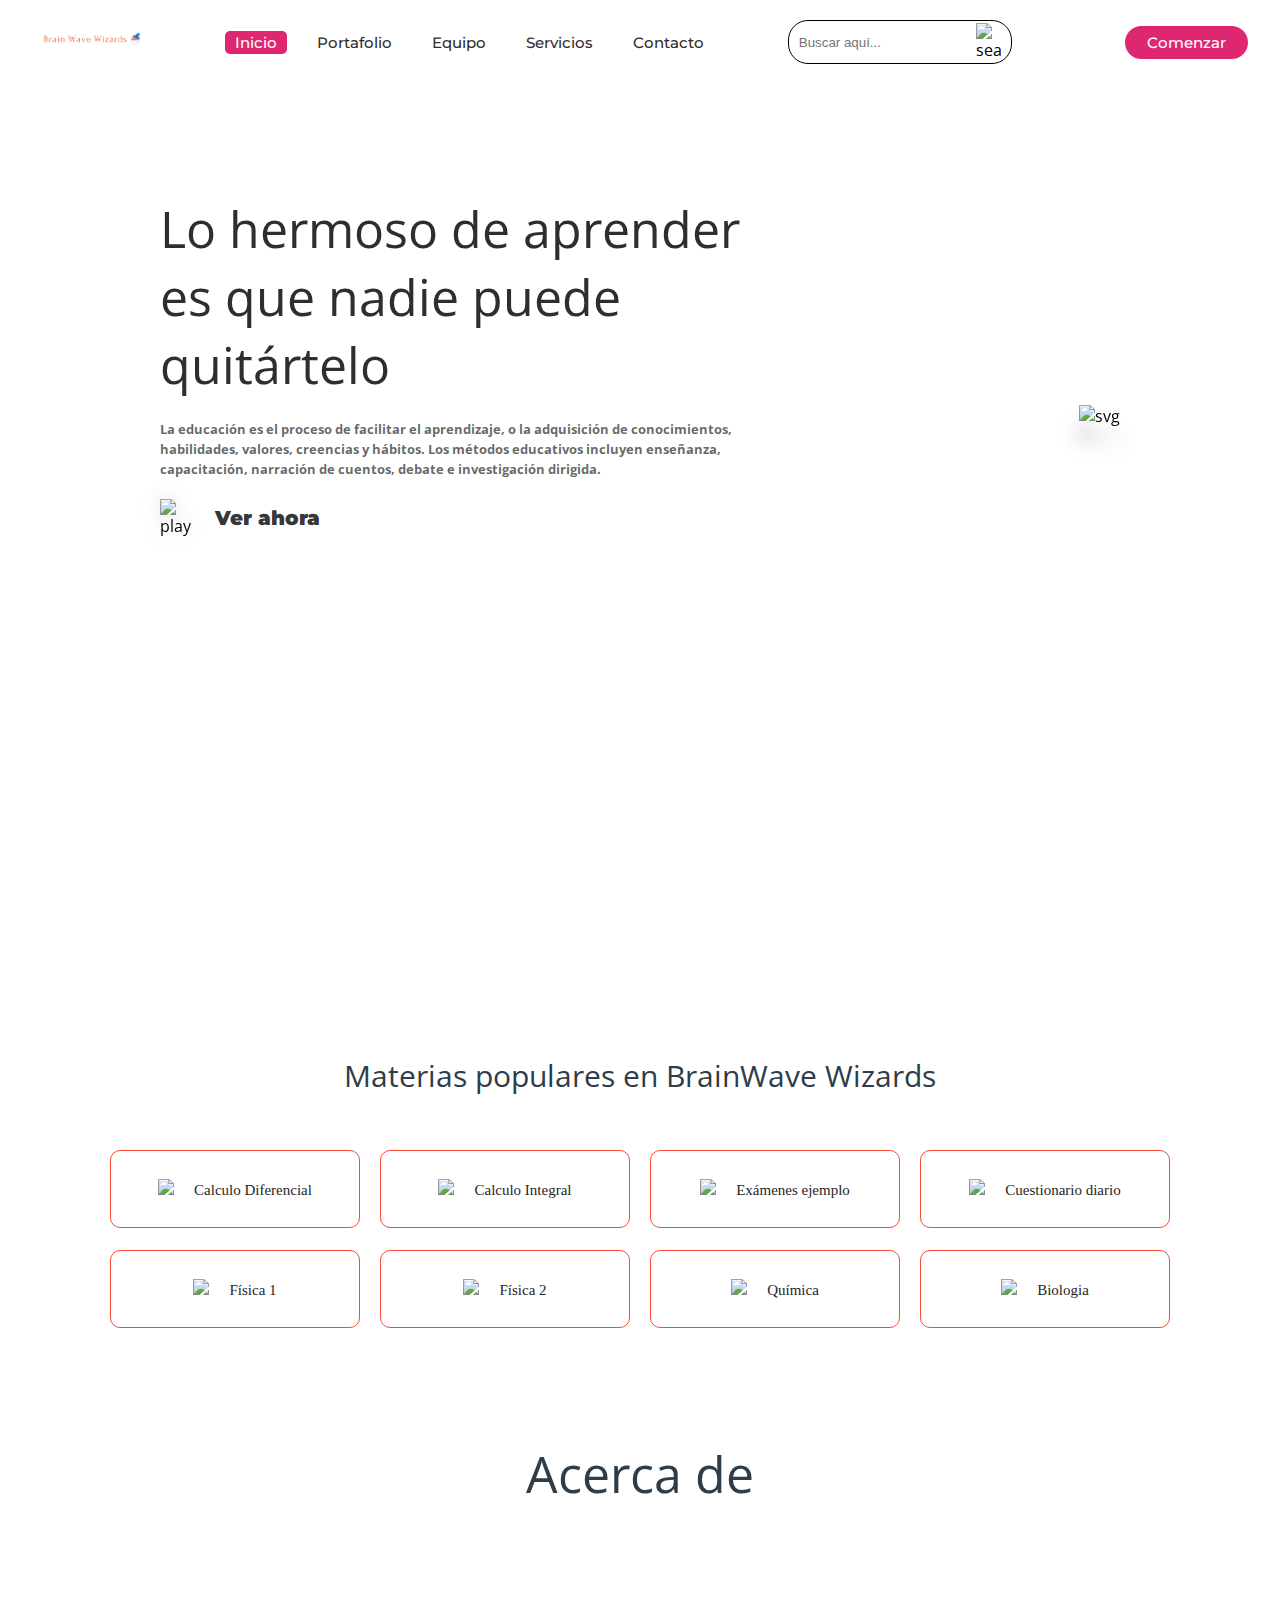
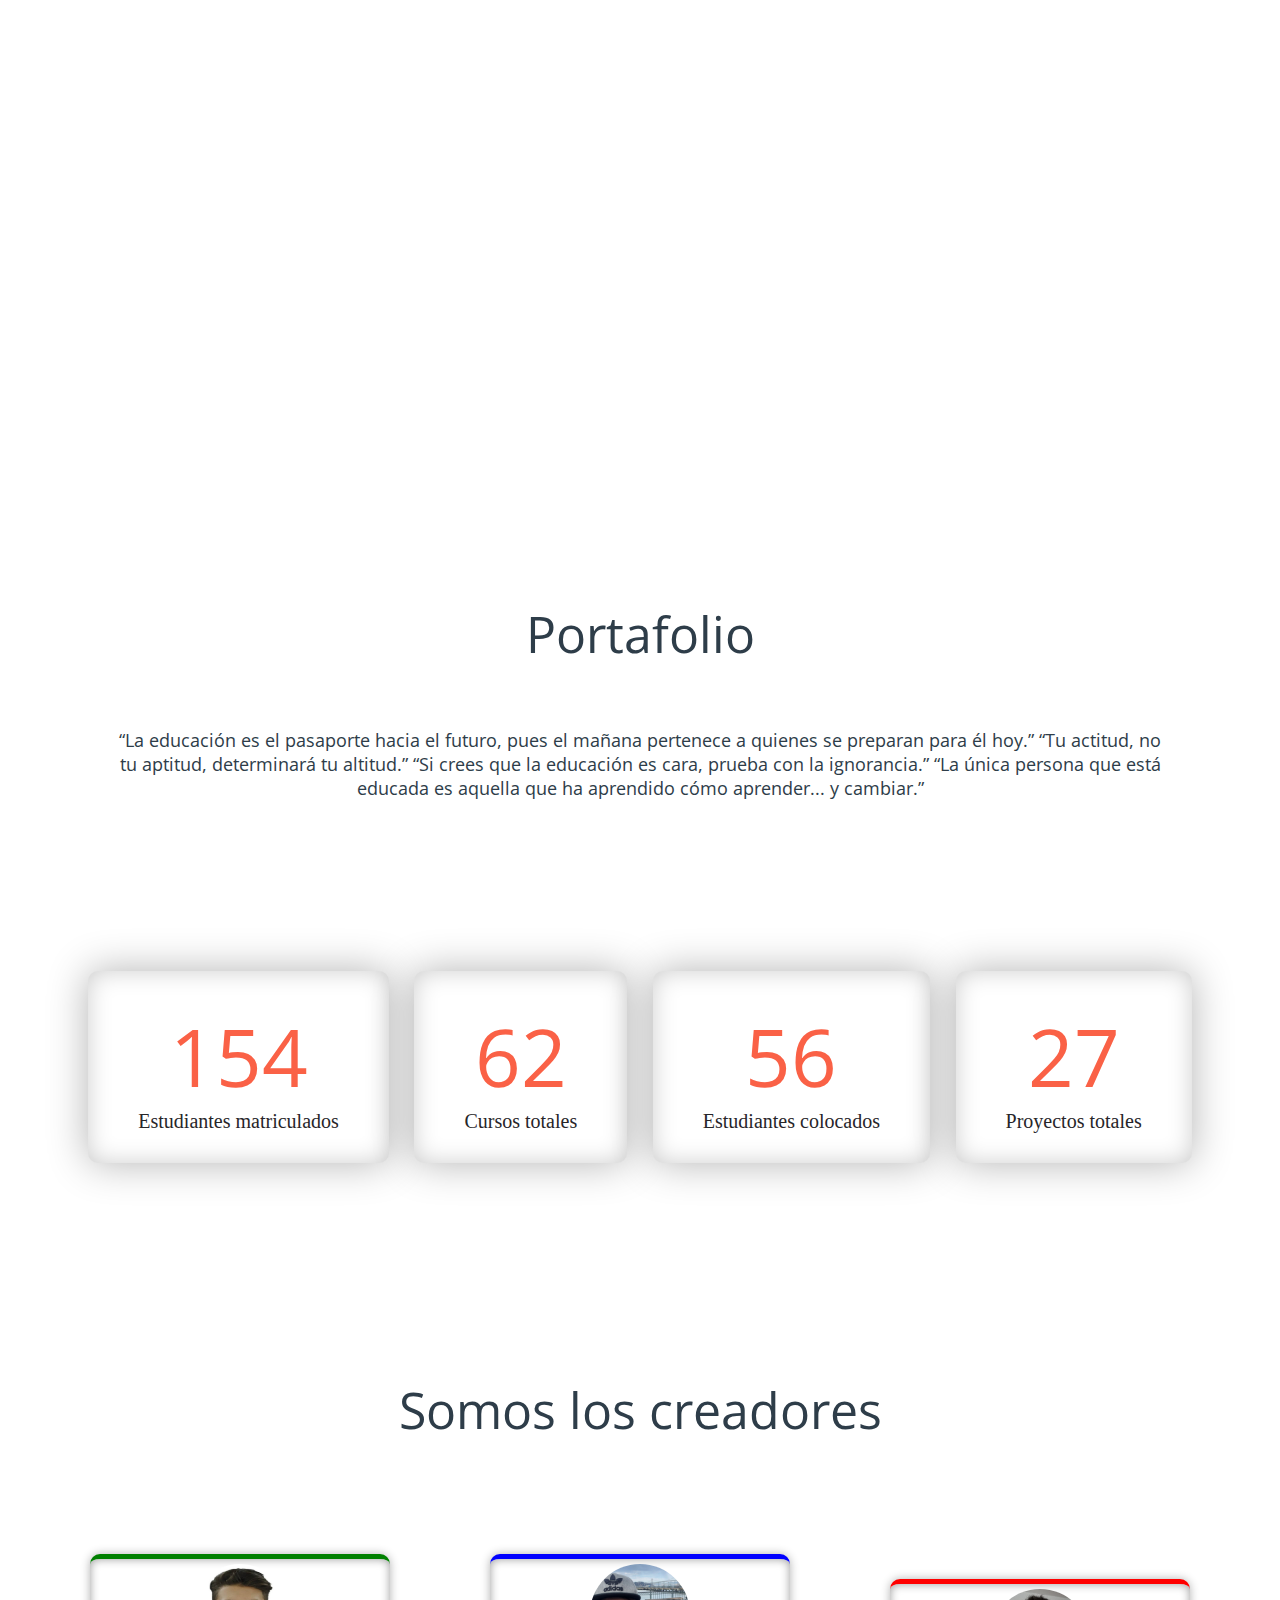
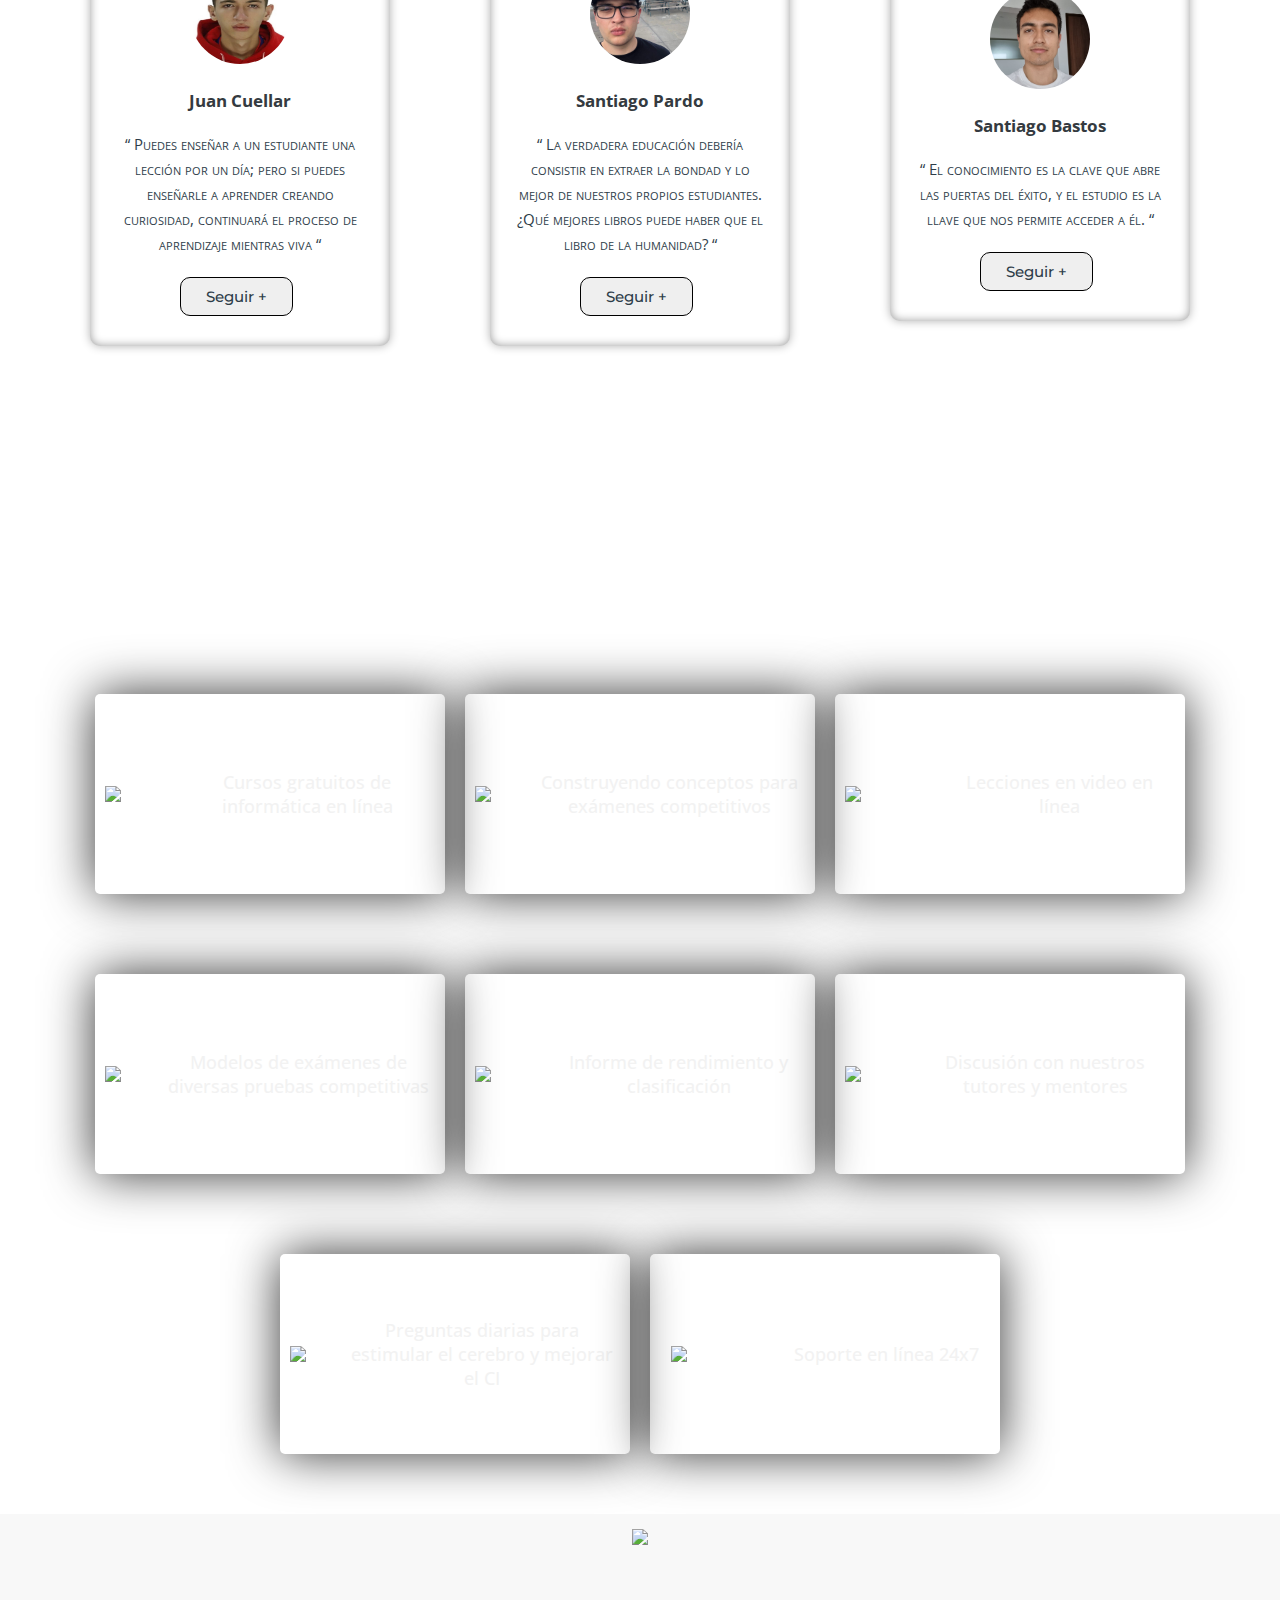
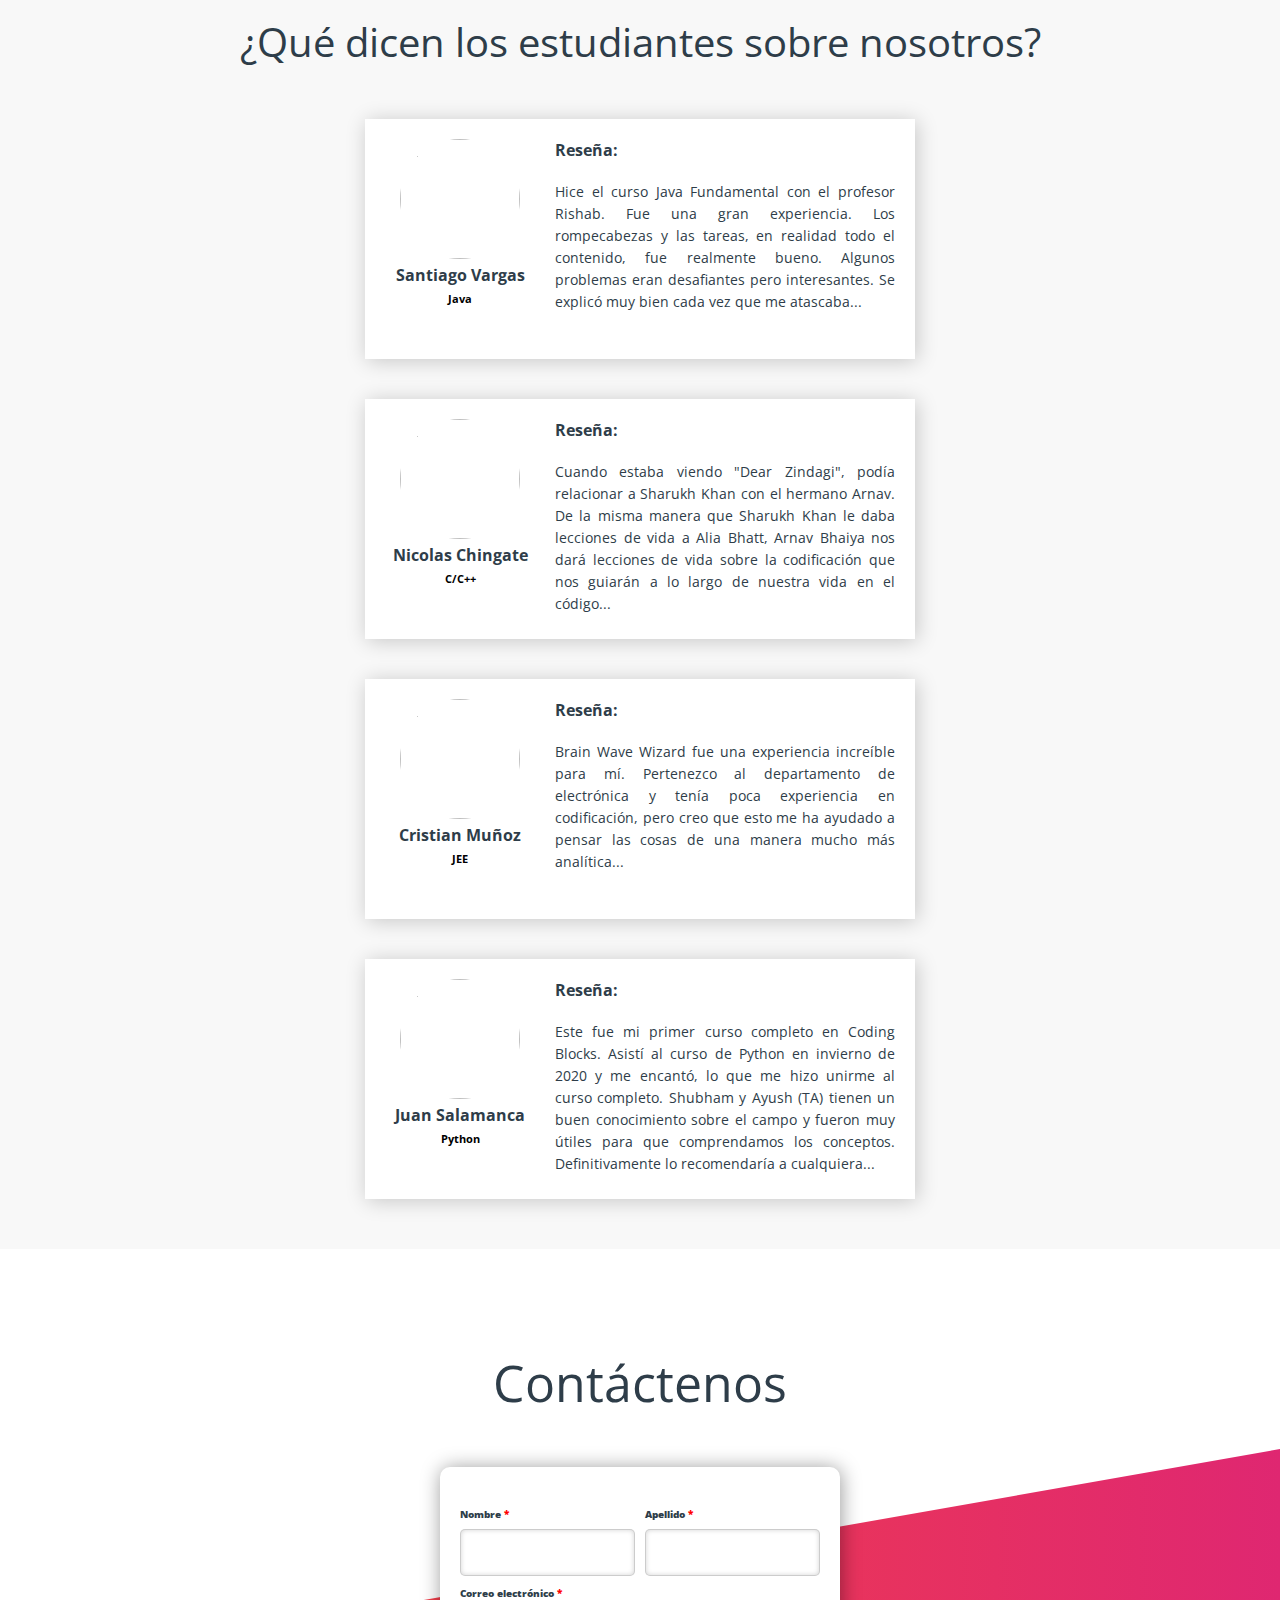
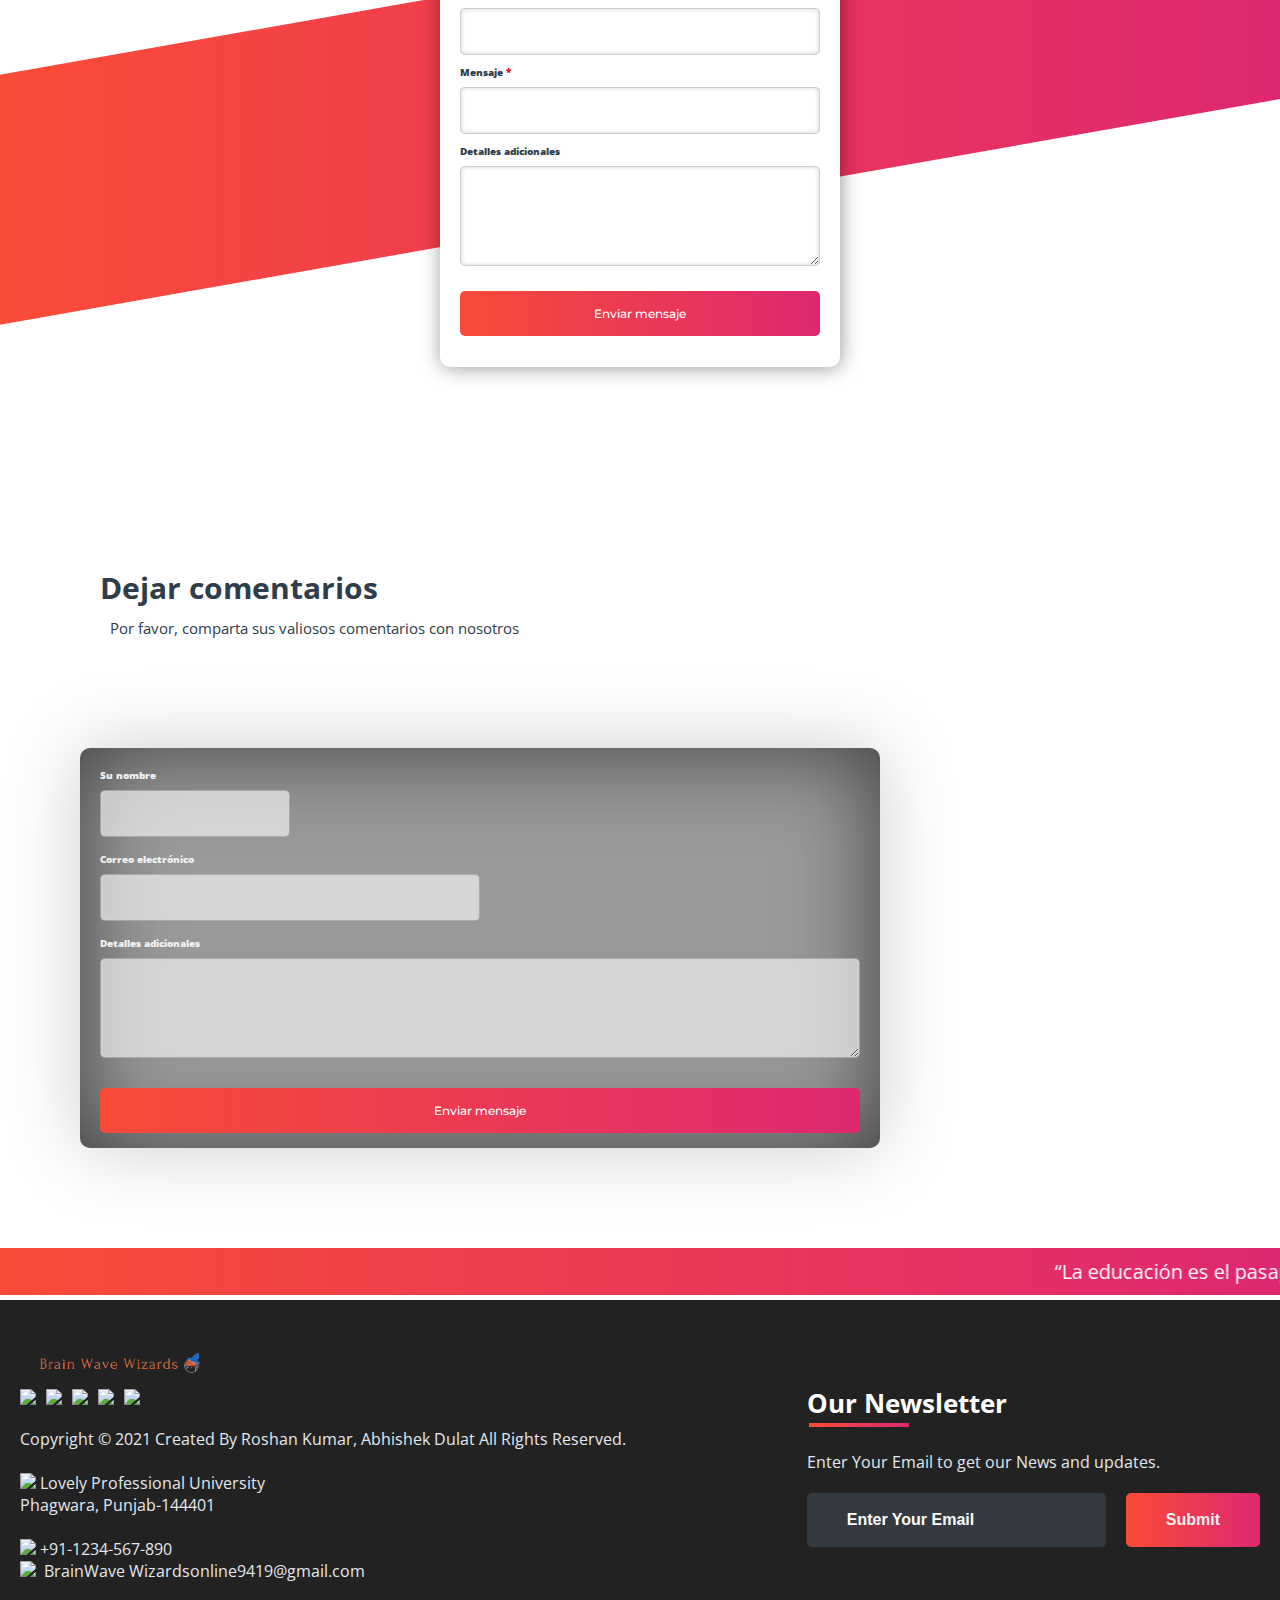
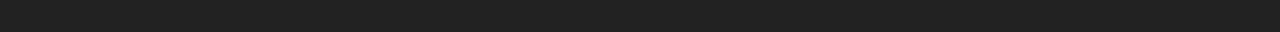
==== index.html @ 9ab3cc14 "Semana_IN" ====
<!DOCTYPE html>
<html>
<head>
	<link rel="shortcut icon" type="png" href="images/icon/favicon.png">
	<meta charset="utf-8">
	<meta http-equiv="X-UA-Comaptible" content="IE=edge">
	<title>BrainWave Wizards</title>
	<meta name="desciption" content="">
	<meta name="viewport" content="width=device-width, initial-scale=1">
	<link rel="stylesheet" type="text/css" href="style.css">
	<script type="text/javascript" src="script.js"></script>
	<script src="https://code.jquery.com/jquery-3.2.1.js"></script>
	<script>
		$(window).on('scroll', function(){
  			if($(window).scrollTop()){
  			  $('nav').addClass('black');
 			 }else {
 		   $('nav').removeClass('black');
 		 }
		})
	</script>
</head>
<body>
<!-- Navigation Bar -->
	<header id="header">
		<nav>
			<div class="logo"><img src="images/icon/logo.png" alt="logo"></div>
			<ul>
				<li><a class="active" href="">Inicio</a></li>
				<li><a href="#portfolio_section">Portafolio</a></li>
				<li><a href="#team_section">Equipo</a></li>
				<li><a href="#services_section">Servicios</a></li>
				<li><a href="#contactus_section">Contacto</a></li>
			</ul>
			<div class="srch"><input type="text" class="search" placeholder="Buscar aquí..."><img src="images/icon/search.png" alt="search" onclick=slide()></div>
			<a class="get-started" href="login.html">Comenzar</a>
			<img src="images/icon/menu.png" class="menu" onclick="sideMenu(0)" alt="menu">
		</nav>
		<div class="head-container">
			<div class="quote">
				<p>Lo hermoso de aprender es que nadie puede quitártelo</p>
				<h5>La educación es el proceso de facilitar el aprendizaje, o la adquisición de conocimientos, habilidades, valores, creencias y hábitos. Los métodos educativos incluyen enseñanza, capacitación, narración de cuentos, debate e investigación dirigida.</h5>
				<div class="play">
					<img src="images/icon/play.png" alt="play"><span><a href="https://www.youtube.com/watch?v=KFyrgDO1WXk" target="_blank">Ver ahora</a></span>
				</div>
			</div>
			<div class="svg-image">
				<img src="images/extra/svg1.jpg" alt="svg">
			</div>
		</div>
		<div class="side-menu" id="side-menu">
			<div class="close" onclick="sideMenu(1)"><img src="images/icon/close.png" alt=""></div>
			<div class="user">
				<img src="images/creator/roshan.jpeg" alt="Nombre de usuario">
				<p>roshank9419</p>
			</div>
			<ul>
				<li><a href="#about_section">Acerca de</a></li>
				<li><a href="#portfolio_section">Portafolio</a></li>
				<li><a href="#team_section">Equipo</a></li>
				<li><a href="#services_section">Servicios</a></li>
				<li><a href="#contactus_section">Contacto</a></li>
				<li><a href="#feedBACK">Comentarios</a></li>
			</ul>
		</div>
	</header>



<!-- Some Popular Subjects -->
	<div class="title">
		<span>Materias populares en BrainWave Wizards</span>
	</div>
	<br><br>
	<div class="course">
		<center><div class="cbox">
		<div class="det"><a href="subjects/jee.html"><img src="images/courses/book.png">Calculo Diferencial</a></div>
		<div class="det"><a href="subjects/gate.html"><img src="images/courses/d1.png">Calculo Integral</a></div>
		<div class="det"><a href="subjects/jee.html#sample_papers"><img src="images/courses/paper.png">Exámenes ejemplo</a></div>
		<div class="det"><a href="subjects/quiz.html"><img src="images/courses/d1.png">Cuestionario diario</a></div>
		</div></center>
		<div class="cbox">
		<div class="det"><a href="subjects/computer_courses.html"><img src="images/courses/computer.png">Física 1</a></div>
		<div class="det"><a href="subjects/computer_courses.html#data"><img src="images/courses/data.png">Física 2</a></div>
		<div class="det"><a href="subjects/computer_courses.html#algo"><img src="images/courses/algo.png">Química</a></div>
		<div class="det det-last"><a href="subjects/computer_courses.html#projects"><img src="images/courses/projects.png">Biologia</a></div>
		</div>
	</div>

	
<!-- ABOUT -->
	<div class="diffSection" id="about_section">
		<center><p style="font-size: 50px; padding: 100px">Acerca de</p></center>
		<div class="about-content">
				<div class="side-image">
					<img class="sideImage" src="images/extra/e3.jpg">
				</div>
				<div class="side-text">
					<h2>¿Qué opinas de nosotros?</h2>
					<p>La educación es el proceso de facilitar el aprendizaje, o la adquisición de conocimientos, habilidades, valores, creencias y hábitos. Los métodos educativos incluyen enseñanza, capacitación, narración de cuentos, debate e investigación dirigida. <br> Un sitio web educativo puede incluir sitios web que tengan juegos, videos o recursos relacionados con temas que actúen como herramientas para mejorar el aprendizaje y complementar la enseñanza en el aula. Estos sitios web ayudan a que el proceso de aprendizaje sea entretenido y atractivo para el estudiante, especialmente en la actualidad. <br>Usando HTML (HyperText Markup Language), CSS (Cascading Style Sheet), JavaScript, podemos hacer que el aprendizaje sea más fácil y de una manera interesante.</p>
				</div>
		</div>
	</div>


<!-- PORTFOLIO -->
	<div class="diffSection" id="portfolio_section">
		<center><p style="font-size: 50px; padding: 100px; padding-bottom: 40px;">Portafolio</p></center>
		<div class="content">
			<p>
				“La educación es el pasaporte hacia el futuro, pues el mañana pertenece a quienes se preparan para él hoy.” “Tu actitud, no tu aptitud, determinará tu altitud.” “Si crees que la educación es cara, prueba con la ignorancia.” “La única persona que está educada es aquella que ha aprendido cómo aprender... y cambiar.”
			</p>
		</div>
	</div>
	<div class="extra">
		<p>Queremos aumentar nuestros datos cada año</p>
		<div class="smbox">
		<span><center><div class="data">154</div><div class="det">Estudiantes matriculados</div></center></span>
		<span><center><div class="data">62</div><div class="det">Cursos totales</div></center></span>
		<span><center><div class="data">56</div><div class="det">Estudiantes colocados</div></center></span>
		<span><center><div class="data">27</div><div class="det">Proyectos totales</div></center></span>
		</div>
	</div>


<!-- TEAM -->
	<div class="diffSection" id="team_section">
		<center><p style="font-size: 50px; padding-top: 100px; padding-bottom: 60px;">Somos los creadores</p></center>
		<div class="totalcard">
			<div class="card">
				<center><img src="images/creator/roshan1.jpeg"></center>
				<center><div class="card-title">Juan Cuellar</div>
				<div id="detail">
					<p>“ Puedes enseñar a un estudiante una lección por un día; pero si puedes enseñarle a aprender creando curiosidad, continuará el proceso de aprendizaje mientras viva “</p>
					<div class="duty"></div>
					<a href="https://www.linkedin.com/in/roshan-kumar-a18b76179/" target="_blank"><button class="btn-roshan">Seguir +</button></a>
				</div>
				</center>
			</div>
			<div class="card">
				<center><img src="images/creator/roshan2.jpeg"></center>
				<center><div class="card-title">Santiago Pardo</div>
				<div id="detail">
					<p>“ La verdadera educación debería consistir en extraer la bondad y lo mejor de nuestros propios estudiantes. ¿Qué mejores libros puede haber que el libro de la humanidad? “</p>
					<div class="duty"></div>
					<a href="https://www.linkedin.com/in/roshan-kumar-a18b76179/" target="_blank"><button class="btn-akhil">Seguir +</button></a>
				</div>
				</center>
			</div>
			<div class="card">
				<center><img src="images/creator/roshan3.jpeg"></center>
				<center><div class="card-title">Santiago Bastos</div>
				<div id="detail">
					<p>“ El conocimiento es la clave que abre las puertas del éxito, y el estudio es la llave que nos permite acceder a él. “</p>
					<div class="duty"></div>
					<a href="https://www.linkedin.com/in/roshan-kumar-a18b76179/" target="_blank"><button class="btn-pardo">Seguir +</button></a>
				</div>
				</center>
			</div>
		</div>
	</div>


<!-- SERVICES -->
	<div class="service-swipe">
		<div class="diffSection" id="services_section">
		<center><p style="font-size: 50px; padding: 100px; padding-bottom: 40px; color: #fff;">Servicios</p></center>
		</div>
		<a href="subjects/computer_courses.html"><div class="s-card"><img src="images/icon/computer-courses.png"><p>Cursos gratuitos de informática en línea</p></div></a>
		<a href="subjects/jee.html"><div class="s-card"><img src="images/icon/brainbooster.png"><p>Construyendo conceptos para exámenes competitivos</p></div></a>
		<a href="#"><div class="s-card"><img src="images/icon/online-tutorials.png"><p>Lecciones en video en línea</p></div></a>
		<a href="subjects/jee.html#sample_papers"><div class="s-card"><img src="images/icon/papers.jpg"><p>Modelos de exámenes de diversas pruebas competitivas</p></div></a>
		<a href="#"><div class="s-card"><img src="images/icon/p3.png"><p>Informe de rendimiento y clasificación</p></div></a>
		<a href="#contactus_section"><div class="s-card"><img src="images/icon/discussion.png"><p>Discusión con nuestros tutores y mentores</p></div></a>
		<a href="subjects/quiz.html"><div class="s-card"><img src="images/icon/q1.png"><p>Preguntas diarias para estimular el cerebro y mejorar el CI</p></div></a>
		<a href="#contactus_section"><div class="s-card"><img src="images/icon/help.png"><p>Soporte en línea 24x7</p></div></a>
	</div>


<!-- Reviews by Students -->
	<div id="makeitfull">
		<a href="#review_section"><img src="images/icon/makeitfull.png"></a>
	</div>
	<div class="review">
		<div class="diffSection" id="review_section">
			<center><p style="font-size: 40px; padding: 100px; padding-bottom: 40px; color: #2E3D49;">¿Qué dicen los estudiantes sobre nosotros?</p></center>
		</div>
		<div class="rev-container">
			<div class="rev-card">
				<div class="identity">
					<img src="images/creator/humanNotExist1.jpeg"><p>Santiago Vargas</p>
					<h6>Java</h6>
					<div class="rating"><img src="images/icon/star.png"><img src="images/icon/star.png"><img src="images/icon/star.png"><img src="images/icon/star.png"><img src="images/icon/star.png"></div>
				</div>
				<div class="rev-cont">
					<p id="title">Reseña:</p>
					<p id="content">
						Hice el curso Java Fundamental con el profesor Rishab. Fue una gran experiencia. Los rompecabezas y las tareas, en realidad todo el contenido, fue realmente bueno. Algunos problemas eran desafiantes pero interesantes. Se explicó muy bien cada vez que me atascaba...
					</p>
				</div>
			</div>
			<div class="rev-card">
				<div class="identity">
					<img src="images/creator/humanNotExist2.jpeg"><p>Nicolas Chingate</p>
					<h6>C/C++</h6>
					<div class="rating"><img src="images/icon/star.png"><img src="images/icon/star.png"><img src="images/icon/star.png"><img src="images/icon/star.png"><img src="images/icon/star.png"></div>
				</div>
				<div class="rev-cont">
					<p id="title">Reseña:</p>
					<p id="content">
						Cuando estaba viendo "Dear Zindagi", podía relacionar a Sharukh Khan con el hermano Arnav. De la misma manera que Sharukh Khan le daba lecciones de vida a Alia Bhatt, Arnav Bhaiya nos dará lecciones de vida sobre la codificación que nos guiarán a lo largo de nuestra vida en el código...
					</p>
				</div>
			</div>
			<div class="rev-card">
				<div class="identity">
					<img src="images/creator/humanNotExist3.jpeg"><p>Cristian Muñoz</p>
					<h6>JEE</h6>
					<div class="rating"><img src="images/icon/star.png"><img src="images/icon/star.png"><img src="images/icon/star.png"><img src="images/icon/star.png"><img src="images/icon/star.png"></div>
				</div>
				<div class="rev-cont">
					<p id="title">Reseña:</p>
					<p id="content">
						Brain Wave Wizard fue una experiencia increíble para mí. Pertenezco al departamento de electrónica y tenía poca experiencia en codificación, pero creo que esto me ha ayudado a pensar las cosas de una manera mucho más analítica...
					</p>
				</div>
			</div>
			<div class="rev-card">
				<div class="identity">
					<img src="images/creator/humanNotExist4.jpeg"><p>Juan Salamanca</p>
					<h6>Python</h6>
					<div class="rating"><img src="images/icon/star.png"><img src="images/icon/star.png"><img src="images/icon/star.png"><img src="images/icon/star.png"><img src="images/icon/star.png"></div>
				</div>
				<div class="rev-cont">
					<p id="title">Reseña:</p>
					<p id="content">
						Este fue mi primer curso completo en Coding Blocks. Asistí al curso de Python en invierno de 2020 y me encantó, lo que me hizo unirme al curso completo. Shubham y Ayush (TA) tienen un buen conocimiento sobre el campo y fueron muy útiles para que comprendamos los conceptos. Definitivamente lo recomendaría a cualquiera...
					</p>
				</div>
			</div>
		</div>
	</div>	
<!-- CONTACT US -->
	<div class="diffSection" id="contactus_section">
		<center><p style="font-size: 50px; padding: 100px">Contáctenos</p></center>
		<div class="csec"></div>
		<div class="back-contact">
			<div class="cc">
			<form action="mailto:roshank9419@gmail.com" method="post" enctype="text/plain">
				<label>Nombre <span class="imp">*</span></label><label style="margin-left: 185px">Apellido <span class="imp">*</span></label><br>
				<center>
				<input type="text" name="" style="margin-right: 10px; width: 175px" required="required"><input type="text" name="lname" style="width: 175px" required="required"><br>
				</center>
				<label>Correo electrónico <span class="imp">*</span></label><br>
				<input type="email" name="mail" style="width: 100%" required="required"><br>
				<label>Mensaje <span class="imp">*</span></label><br>
				<input type="text" name="message" style="width: 100%" required="required"><br>
				<label>Detalles adicionales</label><br>
				<textarea name="addtional"></textarea><br>
				<button type="submit" id="csubmit">Enviar mensaje</button>
			</form>
			</div>
		</div>
	</div>



<!-- FEEDBACK -->
	<div class="title2" id="feedBACK">
		<span>Dejar comentarios</span>
		<div class="shortdesc2">
			<p>Por favor, comparta sus valiosos comentarios con nosotros</p>
		</div>
	</div>

	<div class="feedbox">
		<div class="feed">
			<form action="mailto:roshank9419@gmail.com" method="post" enctype="text/plain">
				<label>Su nombre</label><br>
				<input type="text" name="" class="fname" required="required"><br>
				<label>Correo electrónico</label><br>
				<input type="email" name="mail" required="required"><br>
				<label>Detalles adicionales</label><br>
				<textarea name="addtional"></textarea><br>
				<button type="submit" id="csubmit">Enviar mensaje</button>
			</form>
		</div>
	</div>


<!-- Sliding Information -->
	<marquee style="background: linear-gradient(to right, #FA4B37, #DF2771); margin-top: 50px;" direction="left" onmouseover="this.stop()" onmouseout="this.start()" scrollamount="20"><div class="marqu">“La educación es el pasaporte al futuro, porque el mañana pertenece a aquellos que se preparan para él hoy.” “Tu actitud, no tu aptitud, determinará tu altitud.” “Si crees que la educación es cara, prueba con la ignorancia.” “La única persona que está educada es aquella que ha aprendido a aprender... y a cambiar.”</div></marquee>

<!-- FOOTER -->
	<footer>
		<div class="footer-container">
			<div class="left-col">
				<img src="images/icon/logo - Copy.png" style="width: 200px;">
				<div class="logo"></div>
				<div class="social-media">
					<a href="#"><img src="images/icon\fb.png"></a>
					<a href="#"><img src="images/icon\insta.png"></a>
					<a href="#"><img src="images/icon\tt.png"></a>
					<a href="#"><img src="images/icon\ytube.png"></a>
					<a href="#"><img src="images/icon\linkedin.png"></a>
				</div><br><br>
				<p class="rights-text">Copyright © 2021 Created By Roshan Kumar, Abhishek Dulat All Rights Reserved.</p>
				<br><p><img src="images/icon/location.png"> Lovely Professional University<br>Phagwara, Punjab-144401</p><br>
				<p><img src="images/icon/phone.png"> +91-1234-567-890<br><img src="images/icon/mail.png">&nbsp; BrainWave Wizardsonline9419@gmail.com</p>
			</div>
			<div class="right-col">
				<h1 style="color: #fff">Our Newsletter</h1>
				<div class="border"></div><br>
				<p>Enter Your Email to get our News and updates.</p>
				<form class="newsletter-form">
					<input class="txtb" type="email" placeholder="Enter Your Email">
					<input class="btn" type="submit" value="Submit">
				</form>
			</div>
		</div>
	</footer>

</body>
</html>
---- style.css ----
@import url('https://fonts.googleapis.com/css?family=Montserrat:500&display=swap');
@import url('https://fonts.googleapis.com/css?family=Dancing+Script&display=swap');
@import url('https://fonts.googleapis.com/css?family=Open+Sans&display=swap');

* {
	box-sizing: border-box;
	margin: 0;
	padding: 0;
}

html {
	scroll-behavior: smooth;
}
body {
	background: #FFF;
	font-family: 'Open Sans', sans-serif;
}

header {
	height: 90vh;
	/* background: #000; */
}
.black {
	box-shadow: 0 2px 10px rgba(0, 0, 0, 0.5);
}
nav {
	padding-top: 20px;
	padding-bottom: 20px;
	top: 0;
	position: fixed;
	display: flex;
	width: 100%;
	z-index: 1000;
	background: #fff;
	justify-content: space-around;
	transition: 1.5s;
	align-items: center;
}
nav ul {
	display: flex;
	align-items: center;
}
nav ul li {
	list-style: none;
	margin: 5px 10px;
}
nav ul li a {
	padding: 2px 10px;
	color: #2e2e2e;
	cursor: pointer;
	transition: .5s;
	text-decoration: none;
}
nav ul li a:hover {
	color: #fff;
	border-radius: 5px;
	background: #DF2771;
}
.active {
	color: #fff;
	border-radius: 5px;
	background: #DF2771;
}
.srch {
	padding: 2px 10px;
	display: flex;
	/* align-items: center; */
	justify-content: center;
	/* background: #0066ff; */
	border: 1px solid;
	border-radius: 20px;
}
.srch img {
	width: 25px;
	cursor: pointer;
}
.srch .search {
	/* padding: 2px 10px; */
	outline: none;
	border: none;
	background: transparent;
}

.get-started {
	margin-left: 50px;
	padding: 5px 20px;
	border: 2px solid #DF2771;
	border-radius: 20px;
	text-decoration: none;
	
	transition: .5s;
	background-color: #DF2771;
	color: #fff;
}
.get-started:hover {
	color: #2e2e2e;
	background: #fff;
}
.logo img{
	width: 120px;
	cursor: pointer;
	transition: all 1s;
}

a, button {
	float: left;
	font-family: "Montserrat", sans-serif;
	font-weight: 500;
	font-size: 15px;
	color: #2E3D49;
	display: block;
	text-decoration: none;
	text-align: center;
}
.head-container {
	margin-top: 245px;
	display: flex;
	flex-wrap: wrap;
	align-items: center;
	justify-content: space-around;
}
.quote {
	width: 600px;
	transform: translateY(-50px);
}
.quote h5 {
	margin-top: 20px;
	color: #0009;
	line-height: 20px;
}
.quote p {
	font-size: 50px;
	color: #2e2e2e;
}
.quote .play {
	margin-top: 20px;
	display: flex;
	/* justify-content: center; */
	align-items: center;
}
.quote .play img {
	width: 45px;
	cursor: pointer;
	filter: drop-shadow(0 0 10px #0002);
}
.quote .play span a{
	margin-left: 10px;
	font-size: 20px;
	font-weight: 900;
	color: rgba(0, 0, 0, 0.8);
	cursor: pointer;
}
.svg-image img{
	width: 500px;
	filter: drop-shadow(0 20px 10px rgba(0,0,0,0.2));
}

/* SIDE MENU */
.menu {
	cursor: pointer;
	width: 25px;
	display: none;
}
.side-menu {
	width: 100%;
	height: 100%;
	background: rgba(182, 33, 90, 0.993);
	position: absolute;
	top: 0;
	transition: .8s;
	z-index: 2000;
	transform: translateX(-100%);
}
.side-menu ul {
	margin-top: 35%;
	display: flex;
	flex-direction: column;
	justify-content: center;
	/* background: #FA4B37; */
}
.side-menu ul li {
	list-style: none;
	/* background: #009900; */
	display: flex;
	justify-content: center;
	align-items: center;
	/* border-bottom: 1px solid #fff; */
	/* padding: 10px 0px; */
}
.side-menu ul li:hover a{
	background: #fff;
	color: #DF2771;
}
.side-menu ul li a{
	color: #FFF;
	width: 100%;
	font-size: 1em;
	/* background: #2E3D49; */
	text-decoration: none;
	padding: 15px 0px;
}
.close img{
	float: right;
	width: 35px;
	cursor: pointer;
	margin: 10px;
}
.user {
	display: flex;
	justify-content: center;
	align-items: center;
	margin-top: 10%;
}
.user img {
	width: 60px;
	border-radius: 50%;
	border: 2px solid #fff;
	filter: drop-shadow(0 10px 20px #0004);
	margin-right: 30px;
	cursor: pointer;
}
.user p {
	color: #fff;
	cursor: pointer;
}
.user img, .user p {
	opacity: 1;
}
/*Common things in all sections*/
#about_section, #portfolio_section, #team_section, #services_section, #contactus_section {
	font-family: 'Open Sans', sans-serif;
	color: #2E3D49;
	position: relative;
}
.diffSection {
	width: 100%;
	/*position: relative;*/
	justify-content: center;
	align-items: center;
}
.diffSection .content {
	margin: 10px;
	text-align: center;
	padding: 10px 100px;
	font-size: 1.1em;
}

/*PORTFOLIO*/
.extra {
	width: 100%;
}
.extra p {
	padding: 30px;
	padding-bottom: 150px;
	font-size: 50px;
	text-align: center;
	color: #fff;
	background-image: linear-gradient(rgba(0,0,0,0),rgba(0,0,0,0.7)),url("images/extra/b1.jpg");
	background-size: cover;
	background-attachment: fixed;
	font-family: cursive;
	z-index: -9;
}
.smbox {
	display: flex;
	flex-wrap: wrap;
	transform: translateY(-100px);
	justify-content: center;
}
.smbox span {
	margin: 1%;
	background: #fff;
	box-shadow: inset 0px 0px 25px rgba(0,0,0,0.2),
						0 0 40px rgba(0,0,0,0.3);
	border-radius: 10px;
	padding: 30px 50px;
	cursor: pointer;
}
.smbox span:hover {
	transform: scale(1.3);
	transition: .5s ease;
}
.smbox .data {
	font-size: 80px;
	color: #FA6146;	
}
.smbox .det {
	font-size: 20px;
	color: #272529;
	font-family: cursive;
}

/*Title*/
.title {
	 margin-top: 0px; 
	font-family: 'Open Sans', sans-serif;
	font-size: 30px;
	text-align: center;
	color: #2E3D49;
}

/*ABOUT*/
.about-content {
	width: 100%;
	position: relative;
	justify-content: center;
	flex-wrap: wrap;
	display: flex;
	align-items: center;
}
.about-content .side-text {
	width: 550px;
	padding: 50px 40px;
	background: #fff;
	box-shadow: 2px 0 100px rgba(0,0,0,0.3);
	border-radius: 5px;
	text-align: justify;
	line-height: 22px;
	opacity: 0;
	transform: translateX(-100px);
	transition: 1s ease-in-out;
}
.about-content .side-text-appear {
	opacity: 1;
	transform: translateX(0px);
}
.about-content .side-text h2 {
	padding: 10px;
}
.about-content .side-text p {
	padding: 10px;
}
.about-content .side-image img {
	width: 90%;
	border-radius: 5px;
}
.sideImage {
	transform: translateX(100px);
	opacity: 0;
	transition: .8s ease-in-out;
}
.sideImage-appear {
	opacity: 1;
	transform: translateX(0px);
}

/*POPULAR SUBJECTS*/
.cbox {
	position: relative;
	width: 100%;
	display: inline-flex;
	flex-wrap: wrap;
	justify-content: center;
}
.cbox .det {
	width: 250px;
	height: 80px;
	margin: 10px;
	background: #fff;
	cursor: pointer;
}
.cbox .det a{
	justify-content: space-around;
	width: 250px;
	padding: 28px;
	border-radius: 10px;
	border: 1px solid #FA4B37;
	font-size: 15px;
	color: #272529;
	font-family: cursive;
	text-decoration: none;
}
.cbox .det a:hover {
	background: linear-gradient(to right, #FA4B37, #DF2771);
	color: white;
}
.cbox .det a:hover img{
	filter: brightness(100);
}
.cbox img {
	width: 20px;
	margin-right: 20px;
}

/*TEAM SECTION*/
.totalcard {
	width: 100%;
	display: flex;
	flex-wrap: wrap;
	align-items: center;
	justify-content: center;
	margin-bottom: 50px;
}
.totalcard .card {
	margin: 50px;
	width: 300px;
	border-radius: 10px;
	background: #fff;
}
.totalcard .card{
	box-shadow: inset 0 0 10px rgba(0,0,0,0.4),
					0 0 10px rgba(0,0,0,0.3);
}
.card:nth-child(1){
	border-top: 5px solid green;
}
.card:nth-child(2){
	border-top: 5px solid blue;
}
.card:nth-child(3){
	border-top: 5px solid red;
}
.card:nth-child(1):hover {
	box-shadow: inset 0px 0px 10px rgba(0,255,0,0.5),
				1px 1px 30px rgba(0,255,0,0.5);
}
.card:nth-child(2):hover {
	box-shadow: inset 0px 0px 10px rgba(0,0,255,0.5),
				1px 1px 30px rgba(0,0,255,0.5);
}
.card:nth-child(3):hover {
	box-shadow: inset 0px 0px 10px rgba(255, 0, 0, 0.5),
				1px 1px 30px rgba(255, 0, 0, 0.5);
}
.totalcard .card img {
	width: 100px;
	height: 100px;
	margin-top: 5px;
	cursor: pointer;
	border-radius: 50px;
	transition-duration: .8s;
}
.totalcard .card img:hover {
	transform: scale(3.5);
	border-radius: 0;
	box-shadow: 0 0 20px rgba(0,0,0,0.5);
}
#detail p{
	font-size: 15px;
	line-height: 25px;
	font-variant: small-caps;
	text-align: center;
	margin: 25px;
	margin-bottom: 0px;
	margin-top: 0px;
}
#detail button {
	outline: none;
	border-radius: 10px;
	border-style: none;
	border: 1px solid black;
	padding: 9px 25px;
	cursor: pointer;
	transition-duration: .4s;
}
#detail a {
	bottom: 80px;
	text-decoration: none;
	margin-bottom: 30px;
	margin-top: 20px;
	margin-left: 90px;
	align-self: center;
}
.btn-roshan:hover {
	background: rgba(0,255,0,0.7);
	color: #fff;
}
.btn-roshan2:hover {
	background: rgba(0,0,255,0.5);
	color: #fff;
}
.card-title {
	font-size: 17px;
	color: #343A40;
	padding: 20px;
	font-weight: 700;
}

/*Service Section*/
/*Service Section*/
.service-swipe {
	display: flex;
	flex-wrap: wrap;
	justify-content: center;
	align-items: center;
	background-image: linear-gradient(rgba(0,0,0,0),rgba(0,0,0,0.7)),url("images/extra/b3.jpg");
	background-size: cover;
	background-attachment: fixed;
}
.service-swipe .s-card img {
	width: 100px;
}
.service-swipe a {
	padding: 0;
	margin: 40px 10px;
}
.service-swipe .s-card {
	display: flex;
	justify-content: space-around;
	padding: 10px;
	align-items: center;
	text-align: center;
	width: 350px;
	height: 200px;
	box-shadow: inset 0 0 20px rgba(255,255,255,0.05),
					0 0 50px rgba(0,0,0,0.8);
	border-radius: 5px;
	cursor: pointer;
	transition-duration: .5s;
}
.service-swipe .s-card p {
	color: #f2f2f2;
	font-size: 1.2em;
	font-family: 'Open Sans',sans-serif;
}
.service-swipe .s-card:hover {
	box-shadow: 0 0 50px rgba(255,255,255,0.8);
	transform: translateY(-10px);
}

/*Contact Us Section*/
.csec {
	background: linear-gradient(to right, #FA4B37, #DF2771);
	background-attachment: fixed; 
	position: absolute;
	width: 100%;
	height: 250px;
	top: 200px;
	content: '';
	transform-origin: top right;
	transform: skewY(-10deg);
	z-index: -1;
}
.back-contact {
	margin-top: 0px;
	transform: translateY(-50px);
	display: flex;
	align-items: center;
	justify-content: space-around;
}
.cc {
	height: 400px;
	width: 400px;
	height: 500px;
	border-radius: 10px;
	justify-content: center;
	box-shadow: 1px 1px 20px rgba(0,0,0,0.4);
	background: #fff;
}
.cc form {
	margin: 5%;
	margin-top: 40px;
	width: 90%;
	height: 90%;
}
.cc form label {
	position: absolute;
	color: #2E3D49;
	font-size: 10px;
	font-weight: 800;
}
.cc form input {
	padding: 15px;
	margin-bottom: 10px;
	border-radius: 5px;
	box-shadow: inset 0 0 5px lightgray;
	border: 1px solid rgba(0,0,0,0.2);
	outline: none;
	color: #2E3D49;
	font-weight: 600;
}
.imp {
	color: red;
}
form textarea {
	width: 100%;
	height: 100px;
	box-shadow: inset 0 0 5px lightgray;
	border: 1px solid rgba(0,0,0,0.2);
	border-radius: 5px;
	outline: none;
	color: #2E3D49;
	font-weight: 600;
	padding: 15px;
}
#csubmit {
	margin-top: 20px; 
	background: linear-gradient(to right, #FA4B37, #DF2771);
	border-radius: 5px;
	border-style: none;
	outline: none;
	width: 100%;
	padding: 15px 25px;
	color: #fff;
	font-size: 12px;
	cursor: pointer;
}

/*REVIEW SECTION*/
#makeitfull {
	display: flex;
	justify-content: center;
	transform: translateY(35px);
}
#makeitfull img {
	width: 50px;
}
.review {
	background: #F8F8F8;
	width: 100%;
}
.rev-container {
	padding: 10px 10%;
	display: flex;
	flex-wrap: wrap;
	justify-content: space-around;
}
.rev-container .rev-card {
	/*overflow: hidden;*/
	width: 550px;
	height: 240px;
	margin-bottom: 40px;
	background: #fff;
	display: flex;
	padding: 10px;
	box-shadow: 2px 2px 20px rgba(0,0,0,0.2);
}
.rev-card:hover {
	box-shadow: 1px 1px 5px rgba(0,0,0,0.2);
}
.identity {
	display: flex;
	flex-wrap: wrap;
	justify-content: center;
	padding: 10px;
}
.identity img {
	width: 120px;
	height: 120px;
	transition-duration: .8s;
	border-radius: 50%;
}
.identity img:hover {
	transform: scale(2.2);
	border-radius: 0px;
	box-shadow: 0 0 20px rgba(0,0,0,0.3);
}
.identity p {
	width: 150px;
	font-weight: bold;
	color: #2E3D49;
	text-align: center;
}
.identity h6 {
	width: 150px;
	text-align: center;
}
.identity .rating img {
	width: 12px;
	height: 12px;
	margin-right: 5px;
}
.rev-cont {
	overflow: hidden;
}
.rev-cont #title {
	padding: 10px;
	color: #2E3D49;
	font-weight: bold;
}
.rev-cont #content {
	padding: 10px;
	font-size: .9em;
	color: #2E3D49;
	line-height: 22px;
	text-align: justify;
}


/*FEEDBACK*/
.title2 {
	position: relative;
	margin-top: 150px;
	margin-left: 100px;
}
.title2 span{
	font-weight: 700;
	font-family: 'Open Sans', sans-serif;
	font-size: 30px;
	color: #2E3D49;
}
.title2 .shortdesc2 {
	padding: 10px;
	font-family: 'Open Sans', sans-serif;
	font-size: 15px;
	color: #2E3D49;
	margin-bottom: 10px;
}
.feedbox {
	margin-top: 50px;
	width: 100%;
	display: flex;
	background-image: linear-gradient(rgba(0,0,0,0),rgba(0,0,0,0.7)),url("images/extra/b4.jpg");
	background-size: cover;
	padding: 50px 80px;
	background-attachment: fixed;
}
.feed {
	width: 800px;
	height: 400px;
	position: relative;
	border-radius: 10px;
	justify-content: center;
	box-shadow: inset 0 0 90px rgba(0,0,0,0.6),
					0 0 80px rgba(0,0,0,0.2);
	background: rgba(0,0,0,0.4);
}
.feed form {
	width: 100%;
	height: 100%;
	padding: 20px;
}

.feed form label {
	position: absolute;
	color: #f2f2f2;
	font-size: 10px;
	font-weight: 800;
}
.feed form input, .feed textarea {
	padding: 15px;
	border-radius: 5px;
	box-shadow: inset 0 0 5px lightgray;
	border: 1px solid rgba(0,0,0,0.2);
	outline: none;
	color: #2E3D49;
	background: #fff9;
	font-weight: 600;
}
.feed form input {
	margin-bottom: 15px;
	width: 50%;
}
.feed form .fname {
	width: 25%;
}
.feed form textarea {
	width: 100%;
	height: 100px;
}
.feed #csubmit {
	margin-top: 25px; 
	background: linear-gradient(to right, #FA4B37, #DF2771);
	border-radius: 5px;
	border-style: none;
	outline: none;
	width: 100%;
	padding: 15px 25px;
	color: #fff;
	font-size: 12px;
	cursor: pointer;
}

/*SCROLLING TEXT*/
.marqu {
	text-align: center;
	justify-content: center;
	color: #fff;
	font-size: 20px;
	padding: 10px;
}

/*FOOTER*/
footer {
	color: #E5E8EF;
	background: #000D;
	padding: 50px 0; 
}
footer .footer-container {
	max-width: 1300px;
	margin: auto;
	padding: 0 20px;
	display: flex;
	justify-content: space-between;
	align-items: center;
	flex-wrap: wrap-reverse;
}
footer .social-media img{
	width: 22px;
}
footer .logo {
	width: 180px;
	color: #fff;
}
footer .social-media a{
	margin-right: 10px;
	font-size: 22px;
	text-decoration: none;
}
footer .right-col h1{
	font-size: 26px;
}
footer .border{
	width: 100px;
	height: 4px;
	background: linear-gradient(to right, #FA4B37, #DF2771);
	margin: 2px;
}
footer .newsletter-form {
	display: flex;
	justify-content: center;
	align-items: center;
	flex-wrap: wrap;
}
footer input::placeholder {
  color: white !important;
}
footer .txtb {
	flex: 1;
	padding: 18px 40px;
	font-size: 16px;
	background: #343A40;
	border: none;
	font-weight: 700;
	outline: none;
	border-radius: 5px;
	min-width: 260px;
	margin-top: 20px;
	color: white;
}
footer .btn {
	margin-top: 20px;
	padding: 18px 40px;
	font-size: 16px;
	color: #f1f1f1;
	background: linear-gradient(to right, #FA4B37, #DF2771);
	border: none;
	font-weight: 700;
	outline: none;
	border-radius: 5px;
	margin-left: 20px;
	cursor: pointer;
	transition: opacity .3s linear;	
}
footer .btn:hover {
	opacity: .7;
}

/*PROPERTIES FOR MAKING WEBSITE RESPONSIVE*/
@media screen and (max-width: 960px) {
	.footer-container {
		max-width: 600px;
	}
	.right-col {
		width: 100%;
		margin-bottom: 60px;
	}
	.left-col {
		width: 100%;
		text-align: center;
	}
	.social-media {
		display: flex;
		justify-content: center;
	}
	.logo {
		transition: 1s;
		margin-left: 30%;
	}
	nav ul, .srch, .get-started{
		display: none;
	}
	.menu {
		display: block;
	}
	nav {
		padding-bottom: 20px;
		border-bottom: 1px solid #0005;
		/* position: fixed; */
		/* top: 0; */
	}
	.quote p, .quote h5, .play {
		justify-content: center;
		text-align: center;
	}
	.quote p {
		font-size: 30px;
	}
	.service-container .right-side img {
		width: 90%;
	}
	.title {
		margin-top: 0px;
	}
	
}
@media screen and (max-width: 700px) {
	footer .btn{
		margin: 0;
		width: 100%;
		margin-top: 20px;
	}
	.svg-image img {
		width: 90%;
		margin: 20px;
		/* align-self: center; */
	}
}

@media screen and (max-width: 1000px) {	
	.feedbox form input, .feedbox form .fname{
		width: 100%;
	}
}
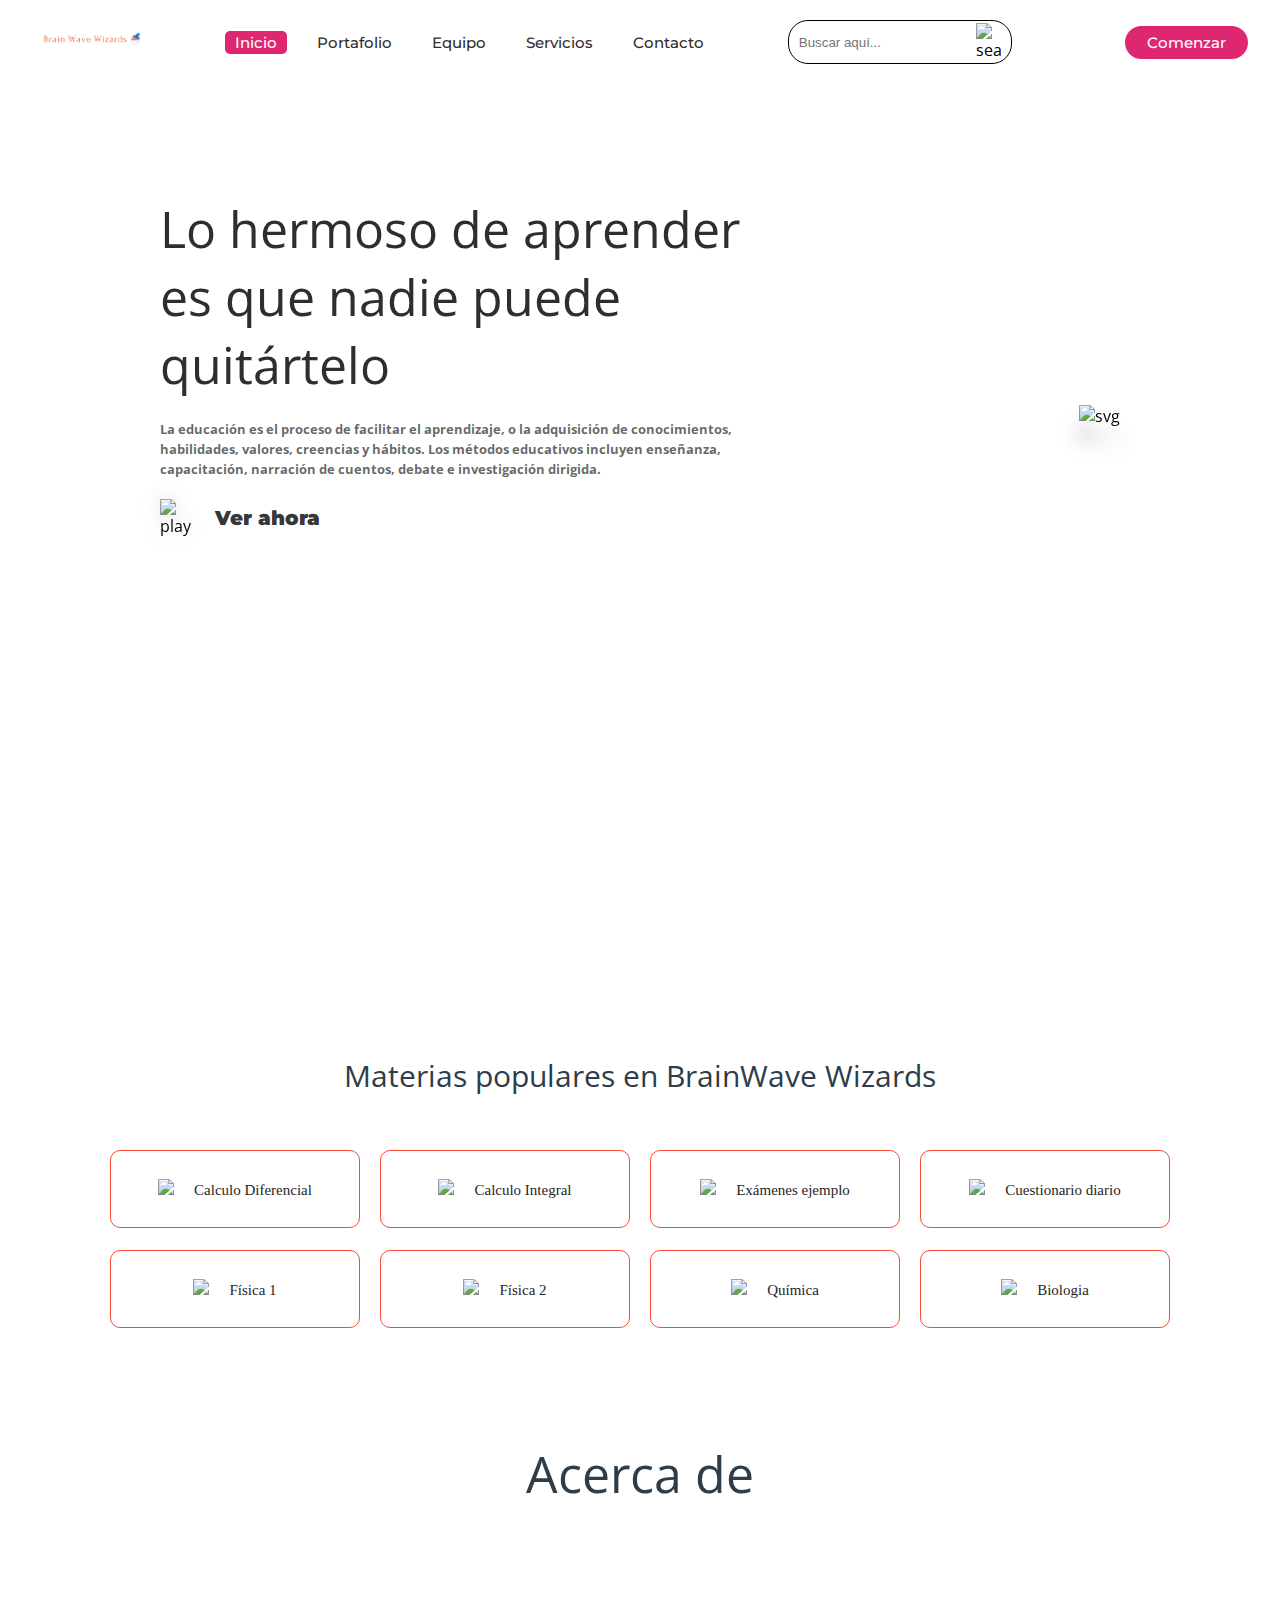
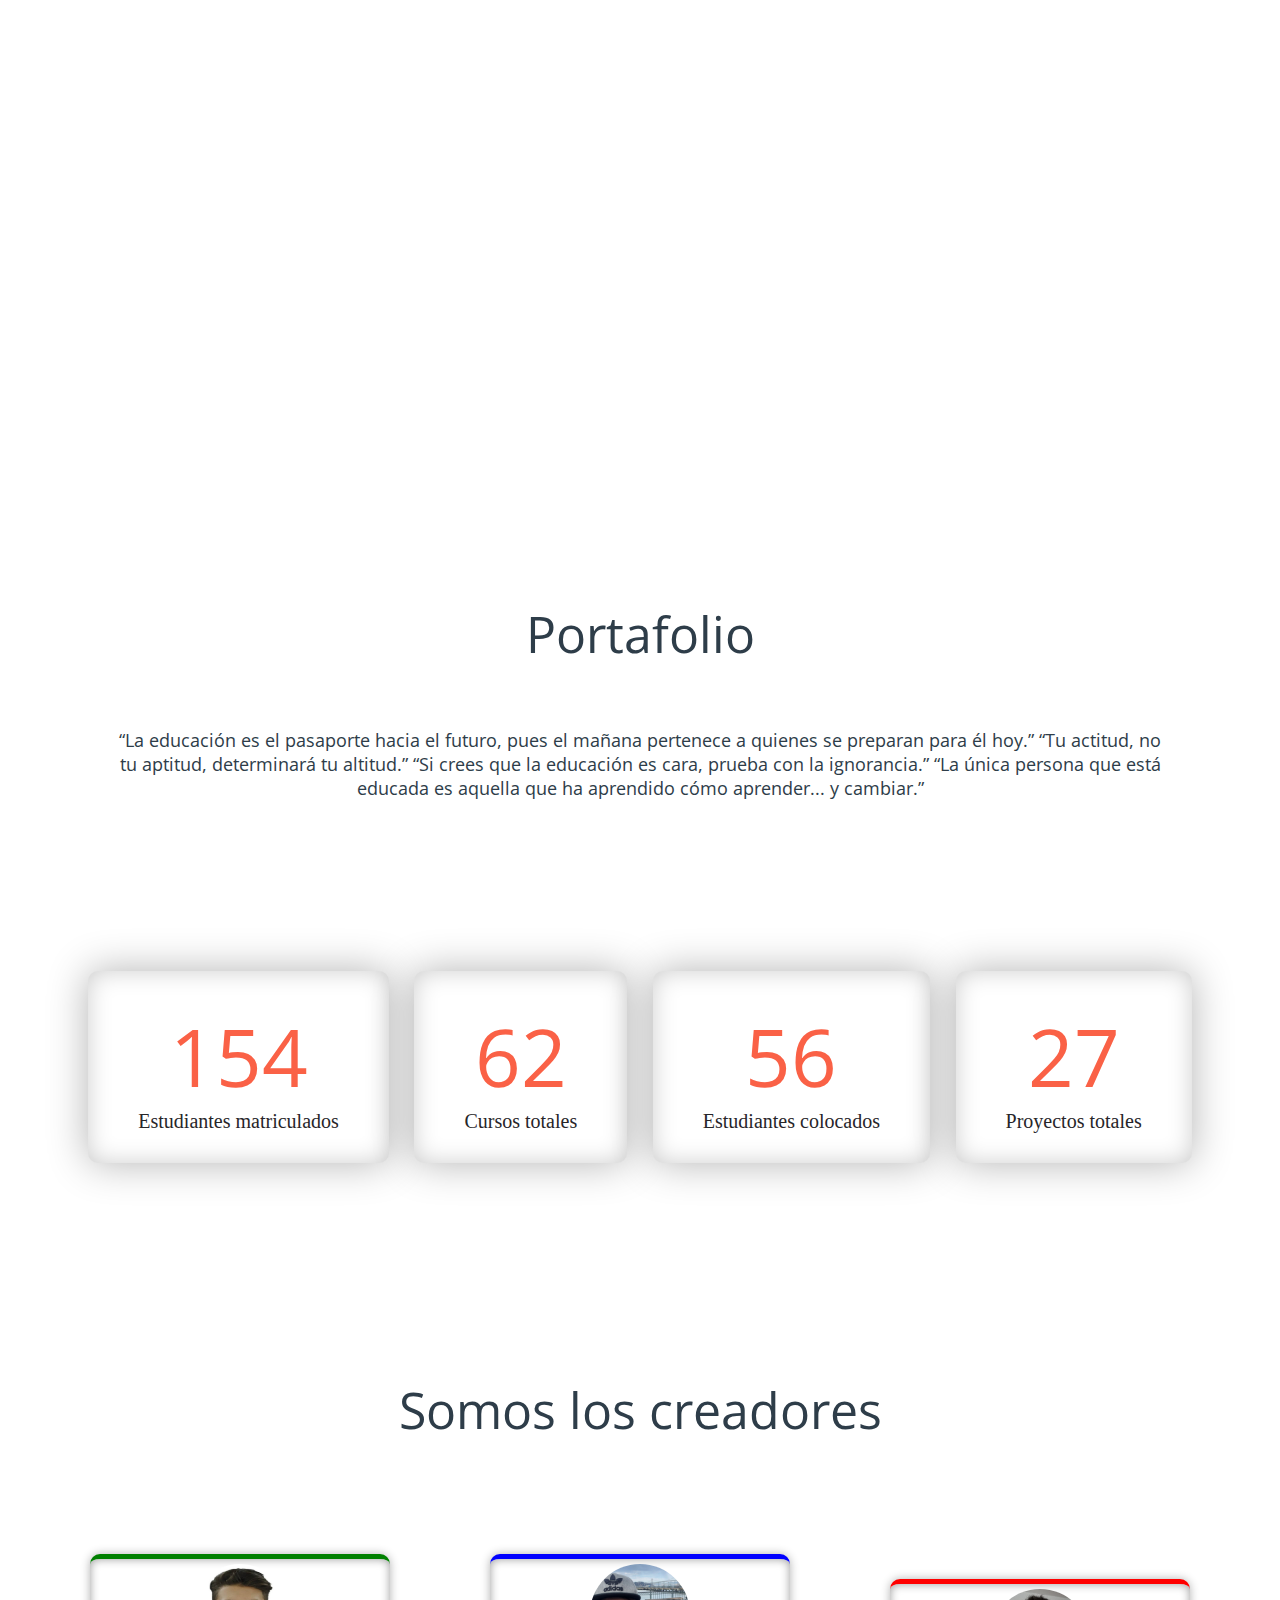
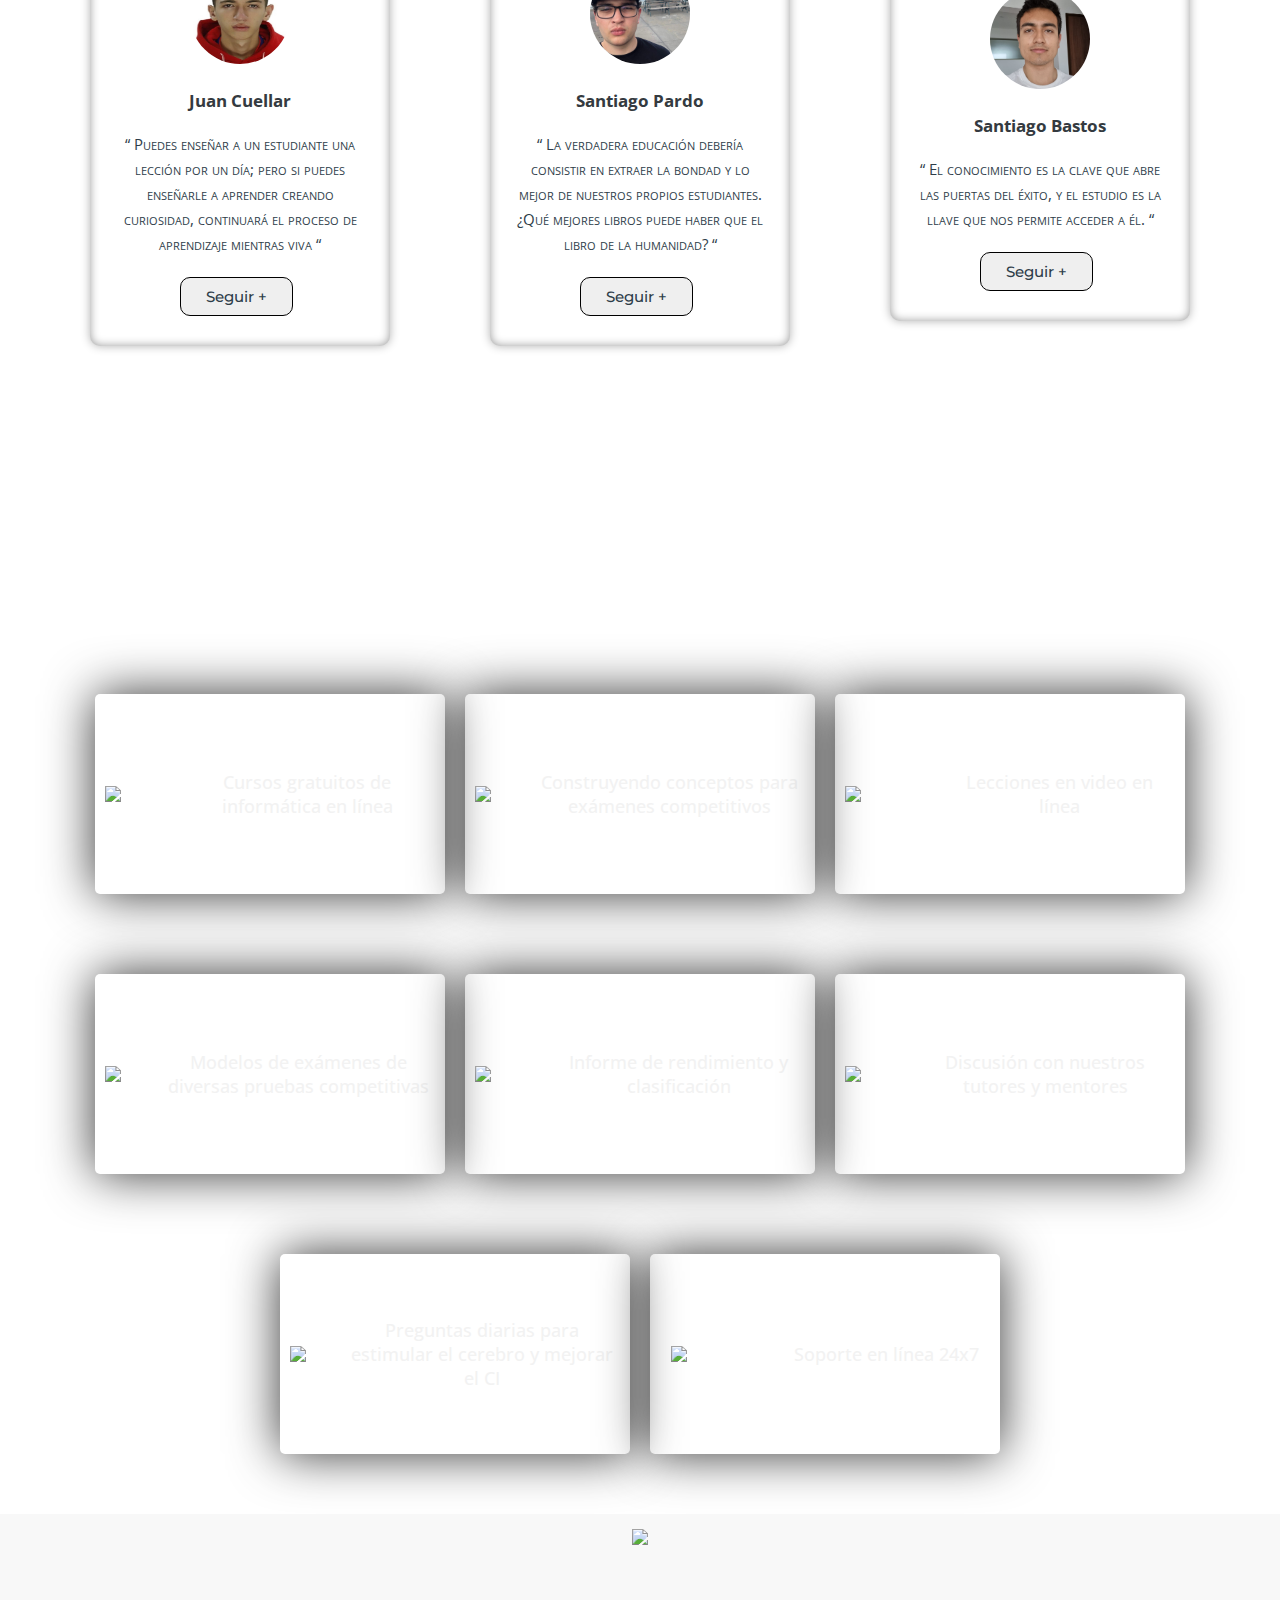
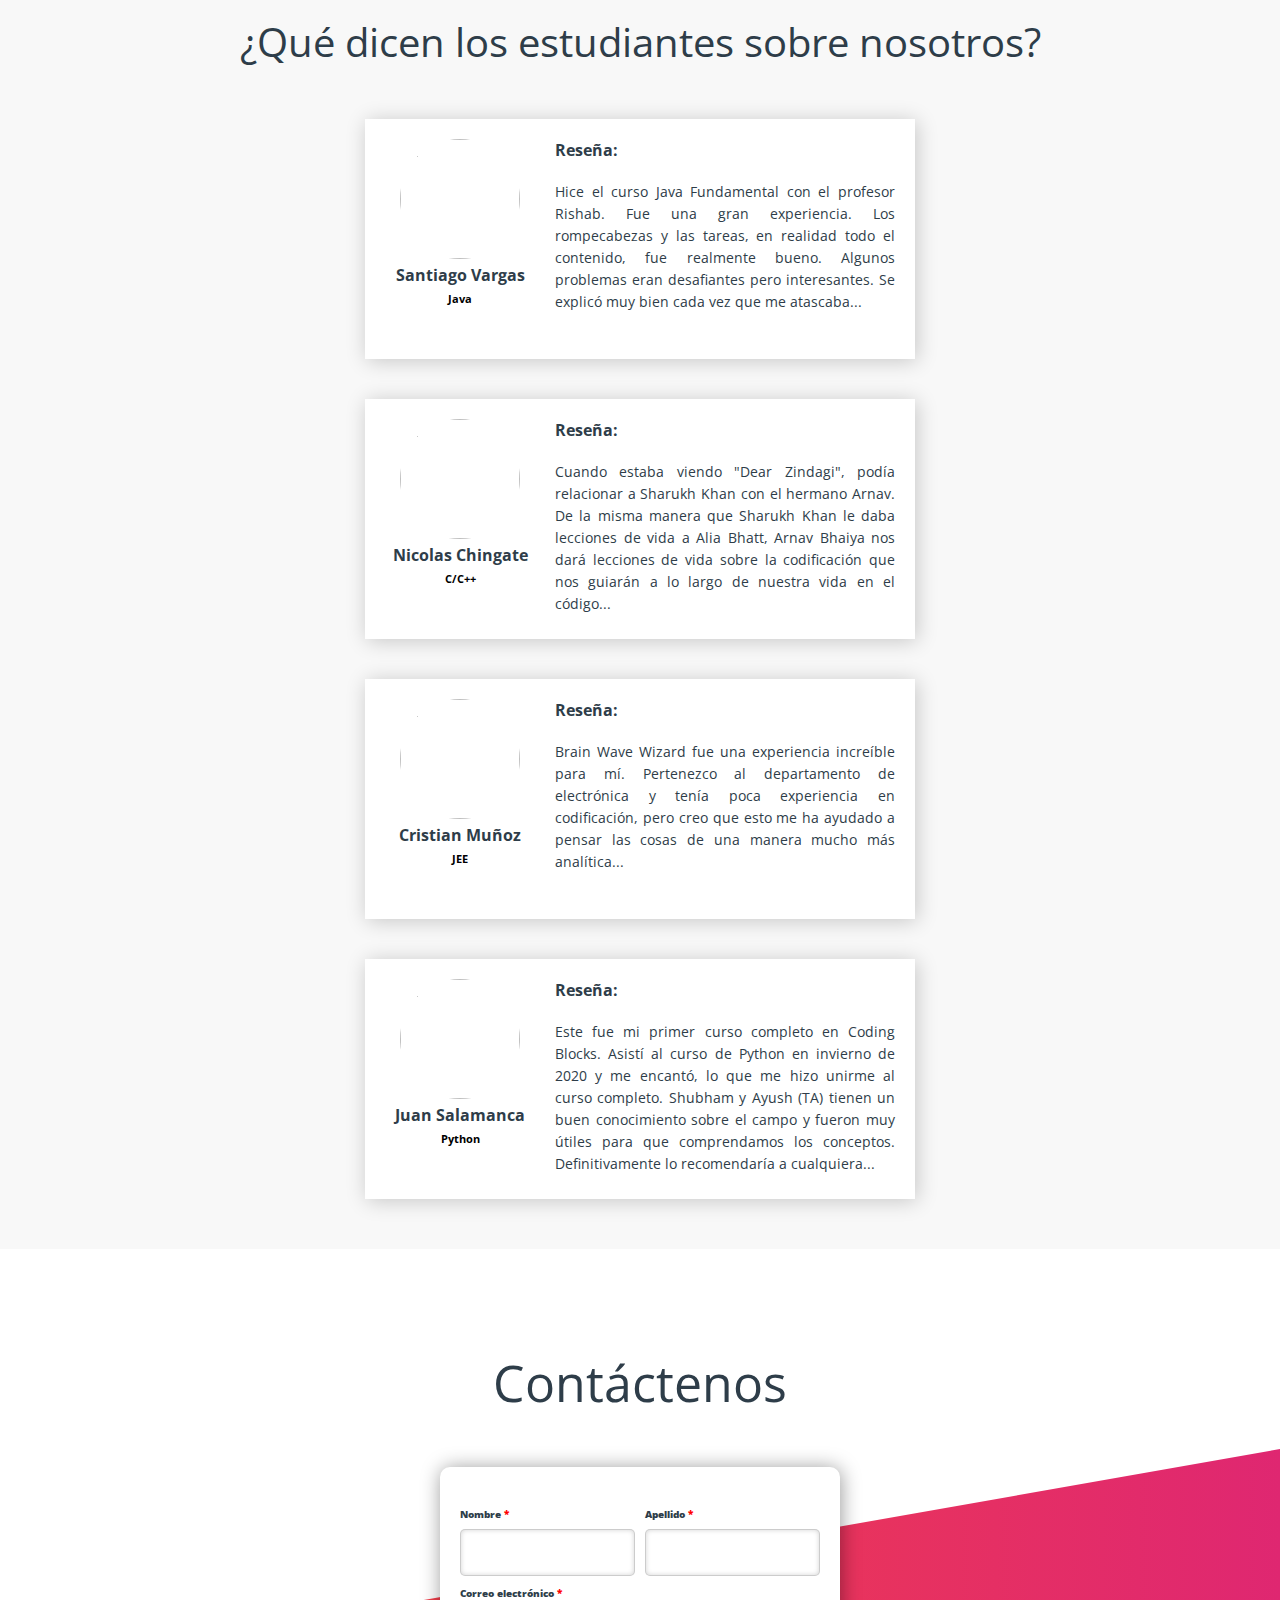
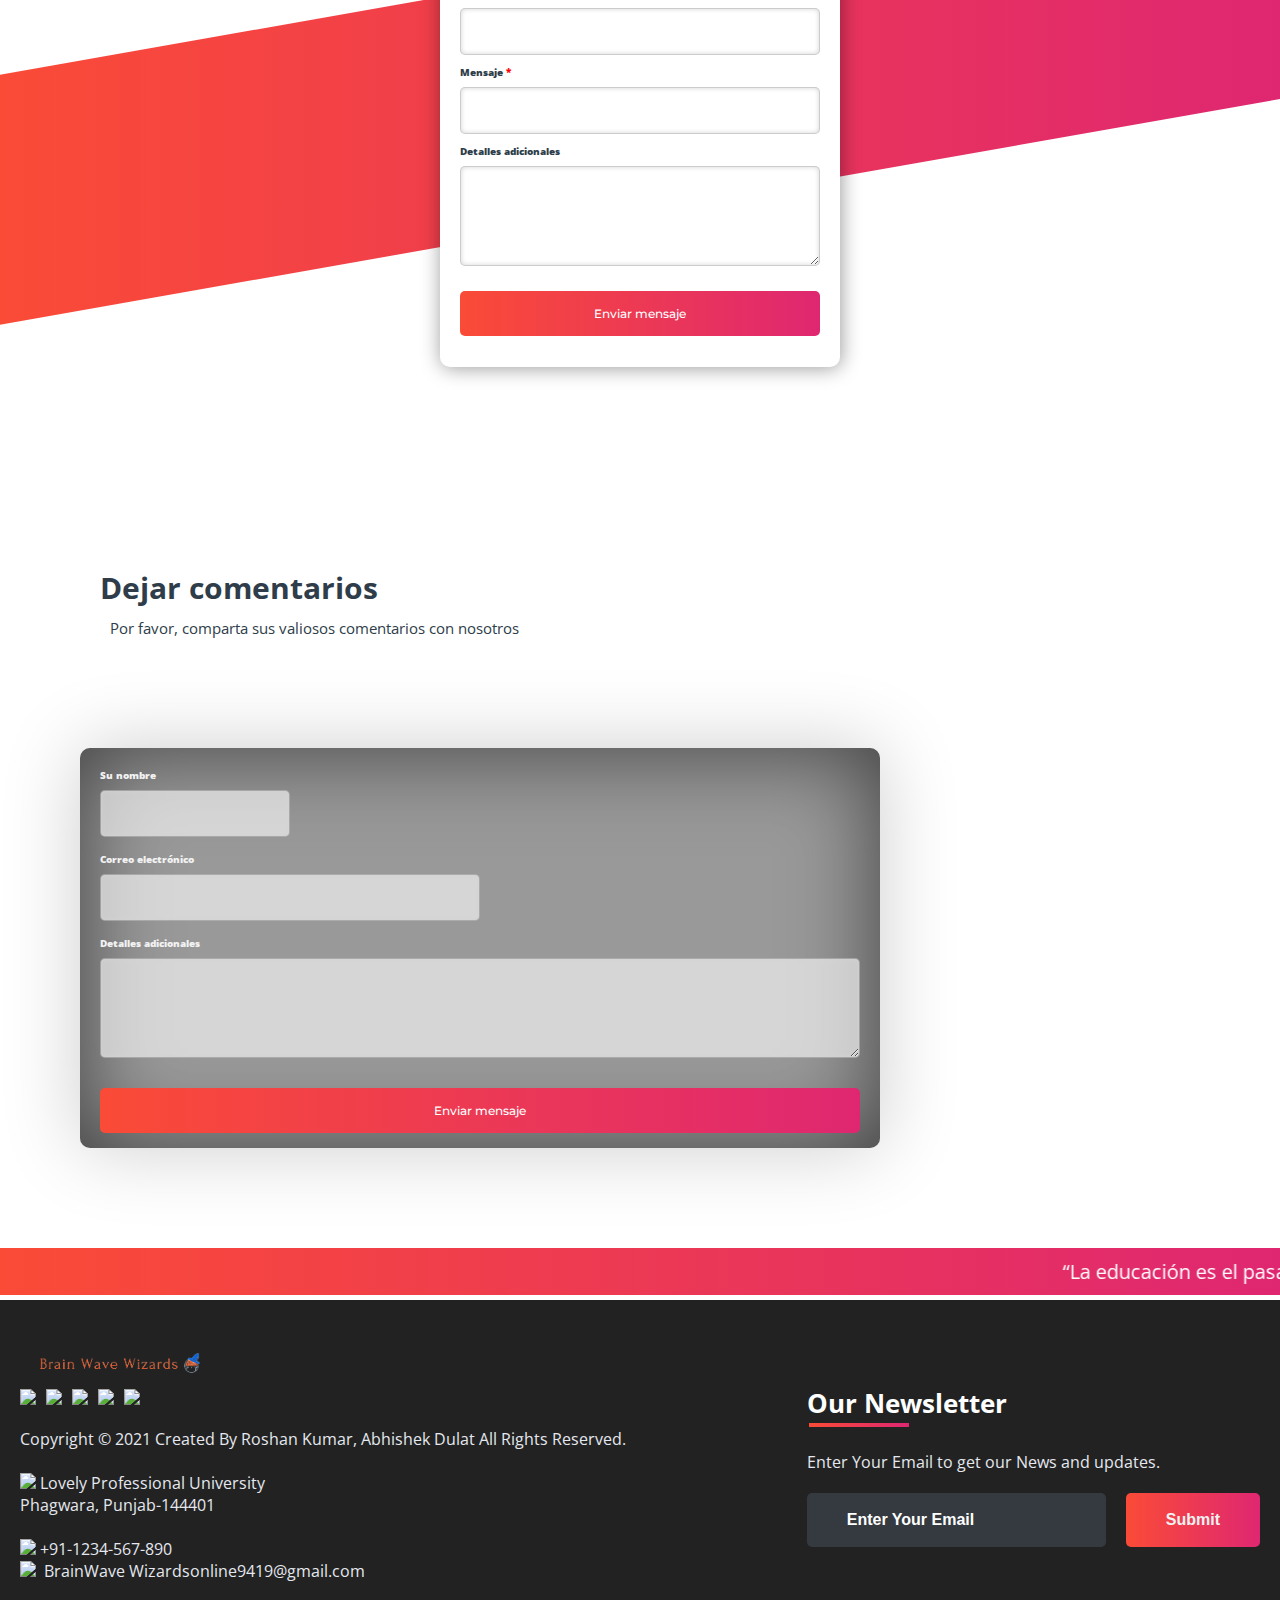
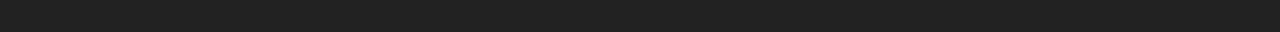
==== commit 70687221: "semana_2" ====
--- a/index.html
+++ b/index.html
@@ -41,7 +41,7 @@
 				<p>Lo hermoso de aprender es que nadie puede quitártelo</p>
 				<h5>La educación es el proceso de facilitar el aprendizaje, o la adquisición de conocimientos, habilidades, valores, creencias y hábitos. Los métodos educativos incluyen enseñanza, capacitación, narración de cuentos, debate e investigación dirigida.</h5>
 				<div class="play">
-					<img src="images/icon/play.png" alt="play"><span><a href="https://www.youtube.com/watch?v=KFyrgDO1WXk" target="_blank">Ver ahora</a></span>
+					<img src="images/icon/play.png" alt="play"><span><a href="https://www.youtube.com/watch?v=T4BbacWJTLo" target="_blank">Ver ahora</a></span>
 				</div>
 			</div>
 			<div class="svg-image">
